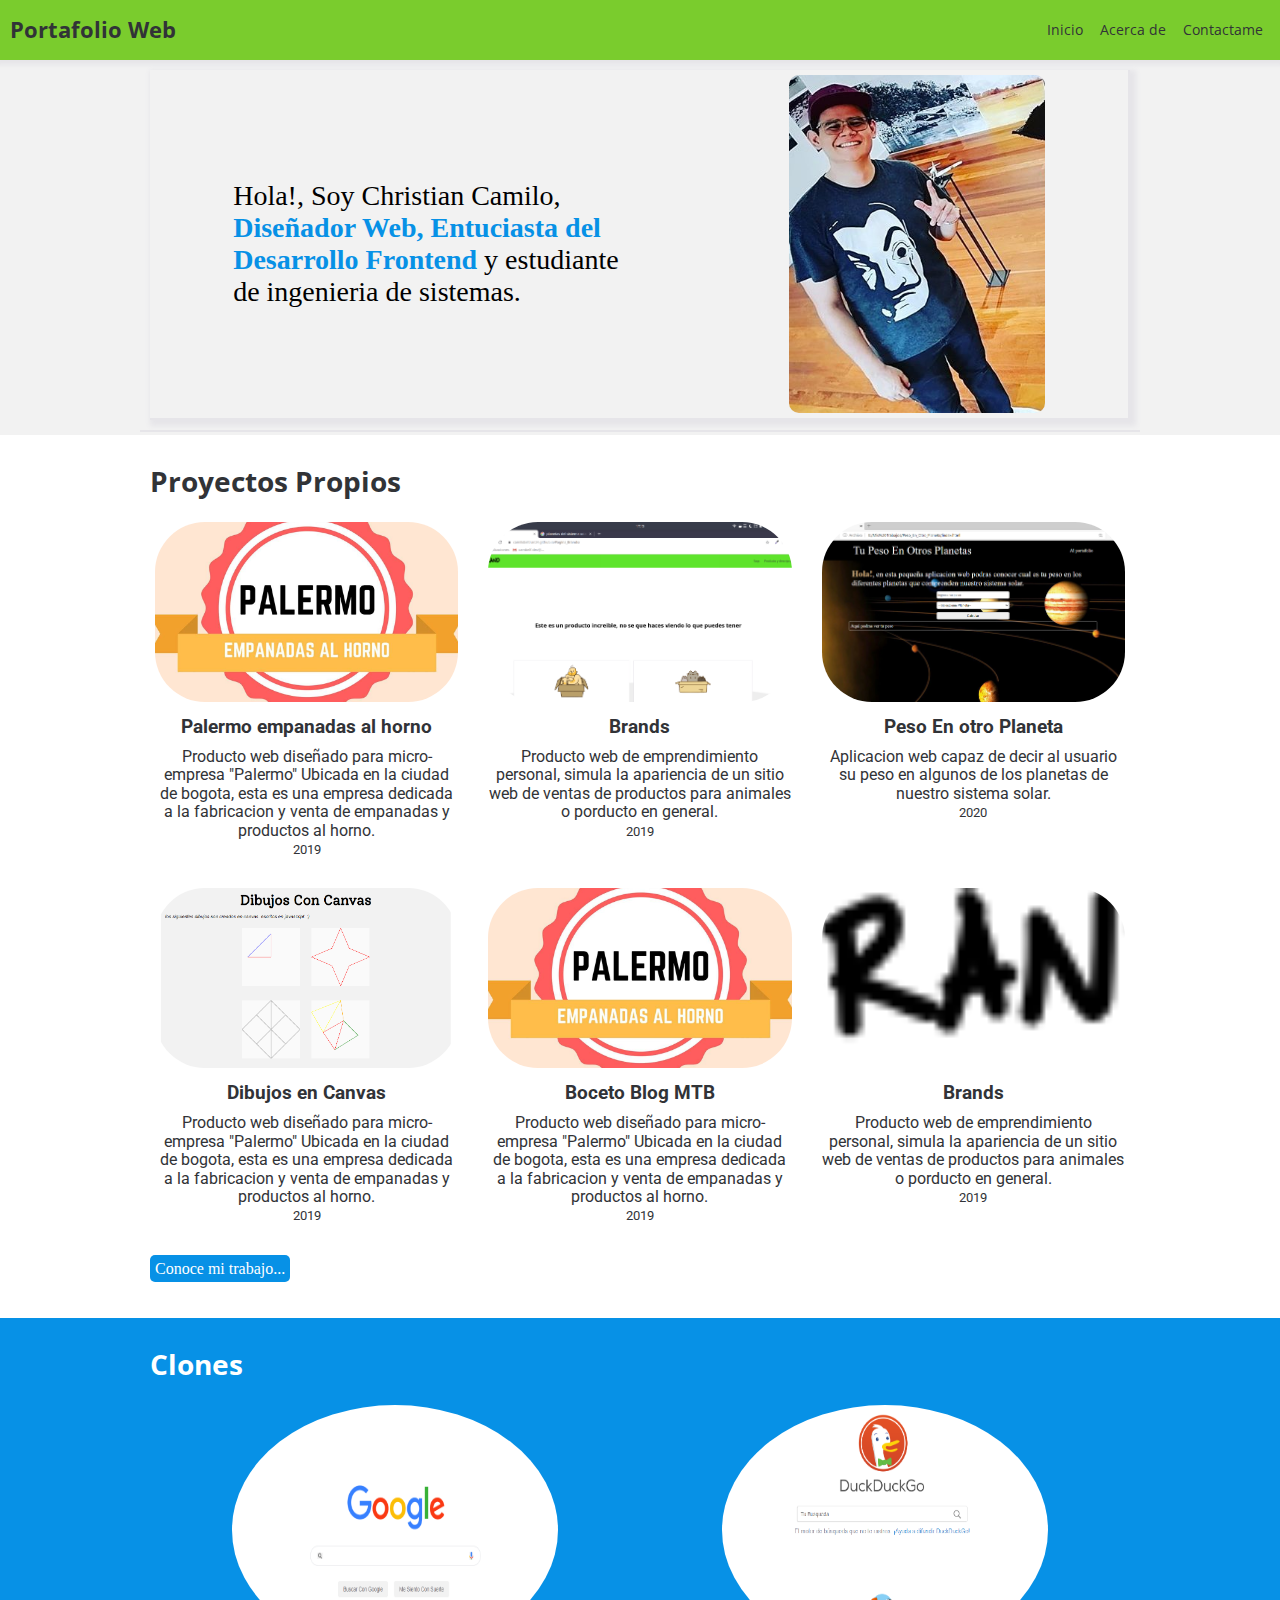
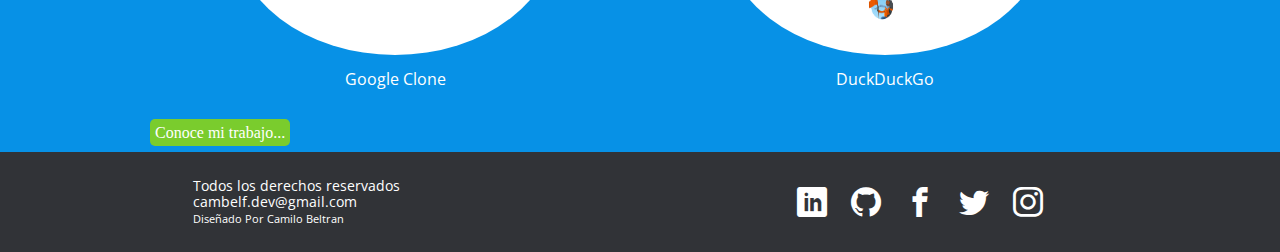
==== index.html @ e839fa32 "carga de archivos" ====
<!DOCTYPE html>
<html lang="en">
<head>
  <meta charset="UTF-8">
  <meta name="viewport" content="width=device-width, initial-scale=1.0">
  <meta http-equiv="X-UA-Compatible" content="ie=edge">
  <link rel="stylesheet" href="css/index.css">
  <link rel="stylesheet" href="css/style.css">
  <link rel="stylesheet" href="css/animation.css">
  <link rel="stylesheet" href="css/normalize.css">
  <link href="https://fonts.googleapis.com/css?family=Open+Sans:300,400,400i,700|Roboto&display=swap" rel="stylesheet">
  <title>Christian Camilo Beltran - Portafolio</title>
</head>
<body>
  <!-- Empieza el Header -->
    <header class="header fadeInDown">
      <h1 class="titulo-header">
        Portafolio Web
      </h1>
      <nav class="contenedor-menu">
          <a href="index.html">Inicio</a>
          <a href="acerca_de.html">Acerca de</a>
          <a href="contactame.html">Contactame</a>
      </nav>
    </header>
  <!-- Aqui acaba el Header -->


  <!-- Empíeza el Main -->
    <div class="main-container">

        <!-- Seccion de presentacion personal -->
      <section class="presentacion fadeInDown">
        <p>
          Hola!, Soy Christian Camilo,<span> Diseñador Web, Entuciasta del Desarrollo Frontend</span> y estudiante de ingenieria de sistemas.
        </p>
        <img class="foto-principal" src="img/MAIN.png" alt="Christian Camilo">
      </section>
        <!-- acaba seccion de presentacio personal -->
    </div>


        <!-- Emṕieza seccion proyectos -->
    <section class="proyectos fadeIn">
      <div class="main-container">
        <h2>
          Proyectos Propios
        </h2>
        <div class="contenedor-proyectos grid-container fadeInUp">
          <a href="https://camilobeltran24.github.io/PalermoBoceto-1/" class="proyecto item">
            <img src="img/palermo_logo.jpg" alt="">
            <div class="descripcion-proyecto">
              <h3>
                Palermo empanadas al horno
              </h3>
              <p>
                Producto web diseñado para micro-empresa "Palermo" Ubicada en la ciudad de bogota, esta es una empresa dedicada a la fabricacion y venta de empanadas y productos al horno.
              </p>
              <p><small>2019</small></p>
            </div>
          </a>
          <a href="https://camilobeltran24.github.io/Pagina_Brands/" class="proyecto item">
            <img src="img/capturabrands.png" alt="Imagen de pagina Brands">
            <div class="descripcion-proyecto">
              <h3>
                Brands
              </h3>
              <p>
                Producto web de emprendimiento personal, simula la apariencia de un sitio web de ventas de productos para animales o porducto en general.
              </p>
              <p><small>2019</small></p>
            </div>
          </a>
          <a href="#" class="proyecto item">
            <img src="img/peso_otros_planetas.png" alt="Fotografia Peso en otros planetas">
            <div class="descripcion-proyecto">
              <h3>
                Peso En otro Planeta
              </h3>
              <p>
                Aplicacion web capaz de decir al usuario su peso en algunos de los planetas de nuestro sistema solar.
              </p>
              <p><small>2020</small></p>
            </div>
          </a>
          <a href="#" class="proyecto item">
            <img src="img/canvas1.png" alt="">
            <div class="descripcion-proyecto">
              <h3>
                Dibujos en Canvas
              </h3>
              <p>
                Producto web diseñado para micro-empresa "Palermo" Ubicada en la ciudad de bogota, esta es una empresa dedicada a la fabricacion y venta de empanadas y productos al horno.
              </p>
              <p><small>2019</small></p>
            </div>
          </a>
          <a href="https://camilobeltran24.github.io/BlogMTB/" class="proyecto item">
            <img src="img/palermo_logo.jpg" alt="">
            <div class="descripcion-proyecto">
              <h3>
                Boceto Blog MTB
              </h3>
              <p>
                Producto web diseñado para micro-empresa "Palermo" Ubicada en la ciudad de bogota, esta es una empresa dedicada a la fabricacion y venta de empanadas y productos al horno.
              </p>
              <p><small>2019</small></p>
            </div>
          </a>
          <a href="https://camilobeltran24.github.io/Pagina_Brands/" class="proyecto item">
            <img src="img/logoBrands.png" alt="Imagen de pagina Brands">
            <div class="descripcion-proyecto">
              <h3>
                Brands
              </h3>
              <p>
                Producto web de emprendimiento personal, simula la apariencia de un sitio web de ventas de productos para animales o porducto en general.
              </p>
              <p><small>2019</small></p>
            </div>
          </a>
        </div>
        <p><a href="">Conoce mi trabajo...</a></p>
      </div>
    </section>
        <!-- Acaba seccion proyectos -->


        <!-- Empieza seccion Replicas -->
    <section class="proyectos-replicas">
     
      <div class="main-container">
        <h2>Clones</h2>
        <div class="clones_container fadeInUp">
          <div class="clone">
            <img src="img/google_clone.png" alt="">
            <a href="https://camilobeltran24.github.io/Google_Clone/">Google Clone</a>
          </div>
          <div class="clone">
            <img src="img/Duckduckgo.png" alt="">
            <a href="https://camilobeltran24.github.io/DuckDuckGo_clone/">DuckDuckGo</a>
          </div>
        </div> 
        <a href="">Conoce mi trabajo...</a>
    </section>
        <!-- Acaba el secction Replicas -->


    <!-- Empieza la seccion footer -->
    <footer>
      <div class="derechos">
        <p>Todos los derechos reservados</p>
        <p><a href="mailto:cambelf.dev@gmail.com">cambelf.dev@gmail.com</a></p>
        <small>Diseñado Por Camilo Beltran</small>
      </div>
      <div class="redes_sociales">
        <a href="https://www.linkedin.com/in/camilobeltran24" class="icon-linkedin"></a>
        <a href="https://github.com/CamiloBeltran24" class="icon-github"></a>
        <a href="https://www.facebook.com/camilobf#_" class="icon-facebook"></a>
        <a href="https://twitter.com/CamiloBeltran" class="icon-twitter"></a>
        <a href="https://www.instagram.com/camilobeltran24/" class="icon-instagram"></a>
      </div>
    </footer>
    <!--  Acaba el footer -->
    <!-- Acaba el Main -->
</body>
</html>
---- css/index.css ----
:root{
    --green-color:#7ACC2D;
    --white-color:white;
    --black-color:#313337;

/* Espaciado */
    --space:10px;

/* Tipografias */
    --normal:12px;

/* Box Shadow */
--box:0 0 5px 5px #e6e5e9;

    /*------------- variables */
}
*{
  margin: 0;
  padding: 0;
  box-sizing: border-box;
}
body{
  background-color: #f2f2f2;
}
.header{
  background-color: var(--green-color);
  width: 100%;
  height: 60px;
  display: flex;
  justify-content: space-between;
  align-items: center;
  padding: 0 0 0 10px;
  color: var(--black-color);
  box-shadow: var(--box);
}
.header h1{
  font-size: 22px;
  font-family: 'Open Sans', sans-serif;
}
.header .contenedor-menu{
  width: 250px;
  height: 100%;
  display: flex;
  justify-content: space-evenly;
  align-items: center;
}

.header .contenedor-menu a{
  display: block;
  text-decoration: none;
  line-height: 60px;
  color: var(--black-color);
  font-size: 14px;
  font-family: 'Open Sans', sans-serif;
}
.header .contenedor-menu a:hover{
  color: white;
}
.main-container{
  width: 100%;
  max-width: 1000px;
  margin: auto;
  border-bottom: 2px solid #e6e5e9;
  padding: 10px;
}
.proyectos > .main-container >p{
  margin: 30px 0;
}
.proyectos > .main-container >p> a{
  color:white;
  background-color: #0791e6;
  padding: 5px;
  border-radius: 5px;
  text-decoration: none;
}
.main-container .presentacion{
  width: 100%;
  height: 350px;
  display: flex;
  justify-content: space-around;
  align-items: center;
  padding: 5px;
  border: 2px solid #e6e5e9;
  border-top: none;
  border-left: none;
  box-shadow: 3px 3px 5px 3px #e6e5e9;
}
.main-container .presentacion p{
  width: 400px;
  font-size: 28px;
}
.main-container .presentacion p span{
  color:#0791e6;
  font-weight: 600;
}
.main-container .presentacion .foto-principal{
  height: 100%;
  border-radius: 10px;
}

        /* Empieza seccion Proyectos */
.proyectos {
  background-color:white;
  width: 100%;
  height:auto;
  margin-top: 3px;
  color: var(--black-color);
}
.proyectos .main-container{
  height: 100%;
  border: none;

}
.proyectos .main-container h2{
  font-size: 28px;
  margin:20px 0;
  font-family: 'Open Sans', sans-serif;
}
.proyectos .main-container .grid-container{
  display: grid;
  grid-template-columns: repeat(3, 1fr);
  grid-template-rows: 2;
  grid-gap: 20px;
}
.proyectos .main-container .grid-container .item{
  /* display: block;
  width: 100%;
  height: 100%; */
  text-align: center;
  padding: 5px;
  cursor: pointer;
  text-decoration: none;
  color: var(--black-color);
  font-family: "Roboto";
}
.proyectos .main-container .grid-container .item img{
  width: 100%;
  height: 180px;
  object-fit: cover;
  border-radius: 50px;
}
.proyectos .main-container .grid-container .item .descripcion-proyecto h3{
  margin: 10px;
}
          /* Acaba seccion proyectos*/

.proyectos-replicas{
  width: 100%;
  height: auto;
  background-color:#0791e6;
}
.proyectos-replicas .main-container{
  border: none;
}
.proyectos-replicas .main-container .clones_container{
  display: flex;
  justify-content: space-around;
  align-items: center;
  margin-bottom: 30px;
}
.proyectos-replicas>.main-container>a{
  color:white;
  background-color: var(--green-color);
  padding: 5px;
  border-radius: 5px;
  text-decoration: none;
 
}
.proyectos-replicas .main-container h2{
  display: block;
  font-size: 28px;
  color:var(--white-color);
  font-weight: 700;
  margin-top: 20px;
  margin-bottom: 20px;
  font-family: 'Open Sans', sans-serif;
}
.proyectos-replicas .main-container .clone{
  width: 326px;
  text-align: center;
  margin: 5px;
}
.proyectos-replicas .main-container .clone img{
  width: 100%;
  height: 250px;;
  border-radius: 50%;
  margin-bottom: 10px;;
}
.proyectos-replicas .main-container .clone a{
  color:var(--white-color);
  text-decoration: none;
  font-family: 'Open Sans', sans-serif;
}
/* Acaba seccion Clones */

/* ------------- Empieza Footer----------- */
footer{
  display: flex;
  width: 100%;
  height: 100px;
  background-color: var(--black-color);
  justify-content: space-around;
  align-items: center;
  color: var(--white-color);
  font-family: 'Open Sans', sans-serif;
}
footer .derechos{
  font-size: 14px;
}
footer .derechos p a{
  color:var(--white-color);
  text-decoration: none;
  font-family: 'Open Sans', sans-serif;
}
footer .redes_sociales{
  width: 300px;

}
footer .redes_sociales a{
  color: white;
  font-size: 30px;
  text-decoration: none;
  padding: 10px;
  box-sizing: border-box;
  border-radius: 5px;
}
.icon-linkedin:hover{
  background-color: #0077b5;
}
.icon-github:hover{
  background-color: #4078c0;
}
.icon-facebook:hover{
  background-color: #3b5998;
}
.icon-twitter:hover{
  background-color: #1da1f2;
}
.icon-instagram:hover{
  background-color:#405de6 ;
}
---- css/style.css ----
@font-face {
  font-family: 'icomoon';
  src:  url('../fonts/icomoon.eot?s6m8f2');
  src:  url('../fonts/icomoon.eot?s6m8f2#iefix') format('embedded-opentype'),
    url('../fonts/icomoon.ttf?s6m8f2') format('truetype'),
    url('../fonts/icomoon.woff?s6m8f2') format('woff'),
    url('../fonts/icomoon.svg?s6m8f2#icomoon') format('svg');
  font-weight: normal;
  font-style: normal;
  font-display: block;
}

[class^="icon-"], [class*=" icon-"] {
  /* use !important to prevent issues with browser extensions that change fonts */
  font-family: 'icomoon' !important;
  speak: none;
  font-style: normal;
  font-weight: normal;
  font-variant: normal;
  text-transform: none;
  line-height: 1;

  /* Better Font Rendering =========== */
  -webkit-font-smoothing: antialiased;
  -moz-osx-font-smoothing: grayscale;
}

.icon-facebook:before {
  content: "\ea90";
}
.icon-instagram:before {
  content: "\ea92";
}
.icon-twitter:before {
  content: "\ea96";
}
.icon-github:before {
  content: "\eab0";
}
.icon-linkedin:before {
  content: "\eac9";
}
---- css/animation.css ----
.fadeIn
{
    -webkit-animation-duration: 4s;
    animation-duration: 4s;
    -webkit-animation-fill-mode: both;
    animation-fill-mode: both;
    -webkit-animation-name: fadeIn;
    animation-name: fadeIn;
}
@keyframes fadeIn
{
    from{
        opacity: 0;
    }
    to {
        opacity: 1;
    }
}
.fadeInDown
{
    -webkit-animation-duration: 1s;
    animation-duration: 1s;
    -webkit-animation-fill-mode: both;
    animation-fill-mode: both;
    -webkit-animation-name: fadeInDown;
    animation-name: fadeInDown;
}
@keyframes fadeInDown 
{
    from{
        opacity: 0;
        -webkit-transform: translate3d(0,-100%,0);
        transform:translate3d(0,-100%,0);
    }
    to {
        opacity: 1;
        -webkit-transform: translate3d(0,0,0);
        transform:translate3d(0,0,0);
    }
}
.fadeInUp
{
    -webkit-animation-duration: 1s;
    animation-duration: 1s;
    -webkit-animation-fill-mode: both;
    animation-fill-mode: both;
    -webkit-animation-name: fadeInUp;
    animation-name: fadeInUp;
}
@keyframes fadeInUp 
{
    from{
        opacity: 0;
        -webkit-transform: translate3d(0,100%,0);
        transform:translate3d(0,100%,0);
    }
    to {
        opacity: 1;
        -webkit-transform: translate3d(0,0,0);
        transform:translate3d(0,0,0);
    }
}
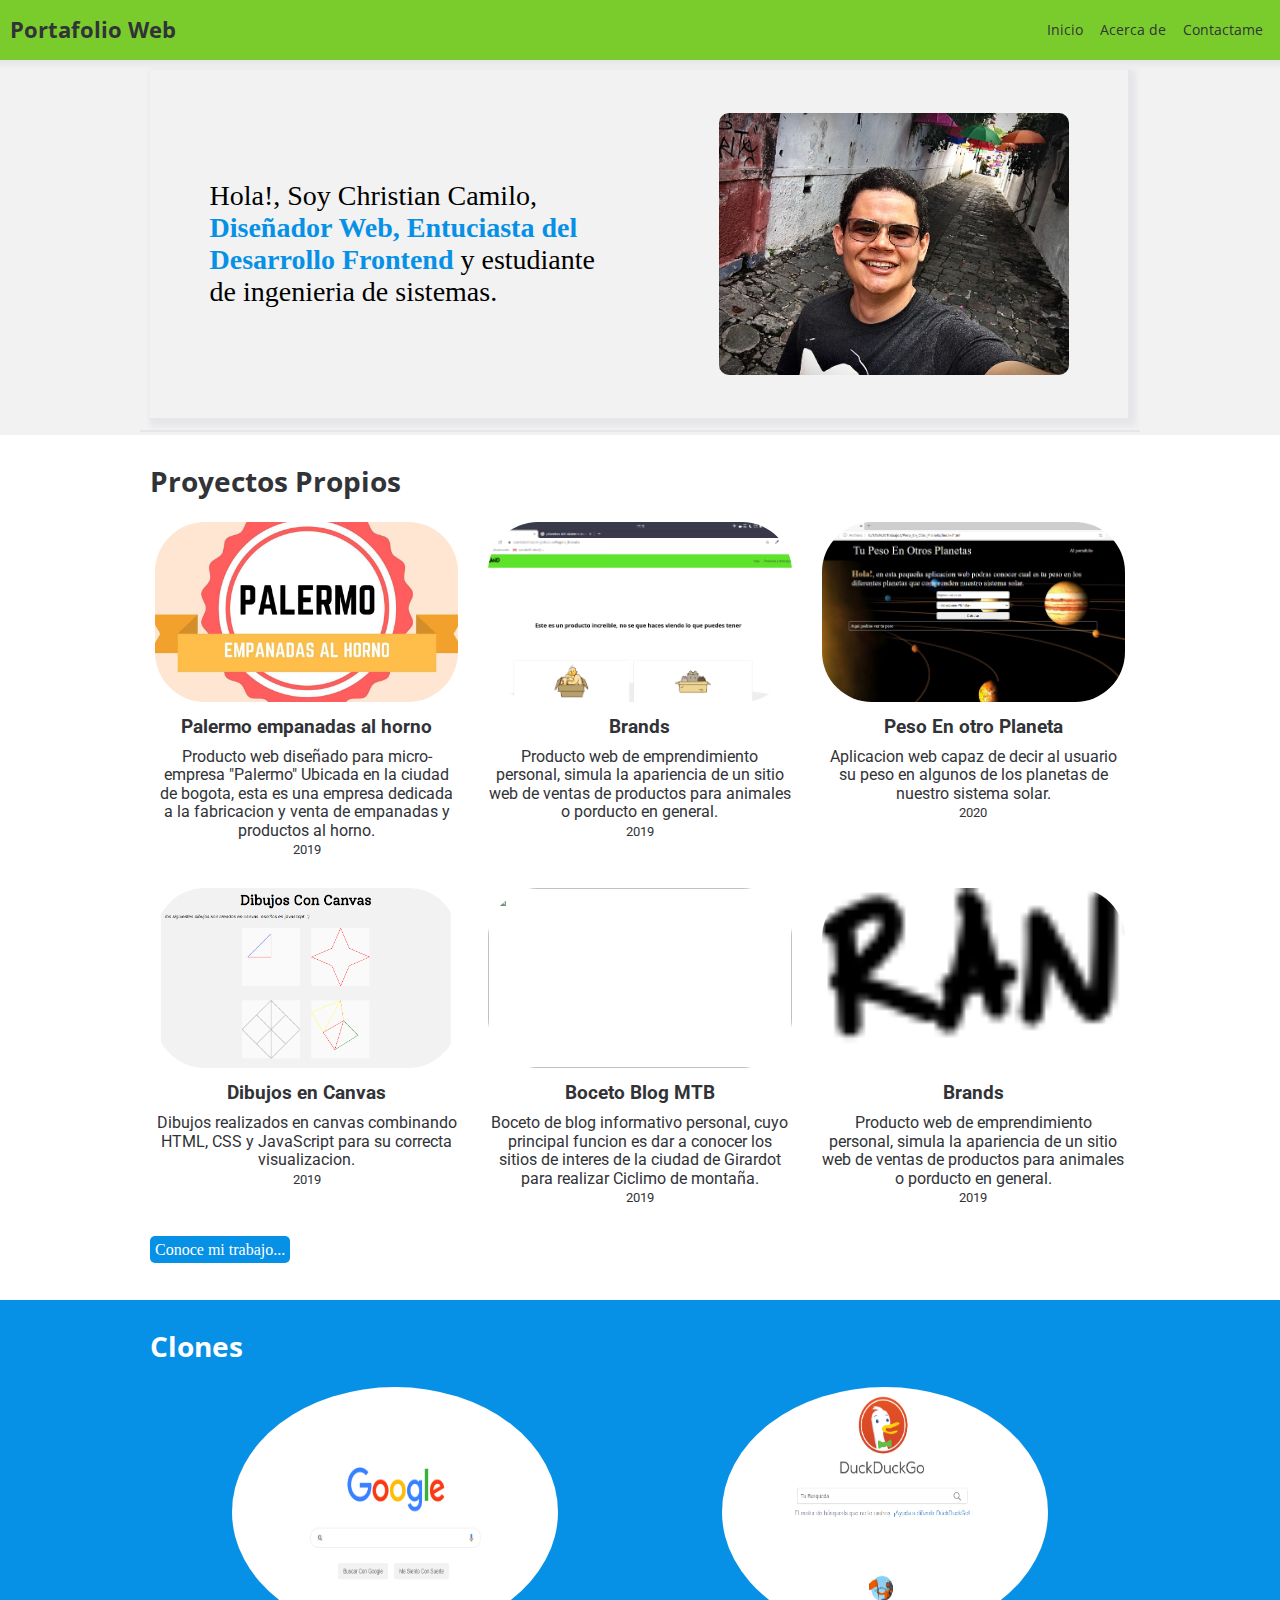
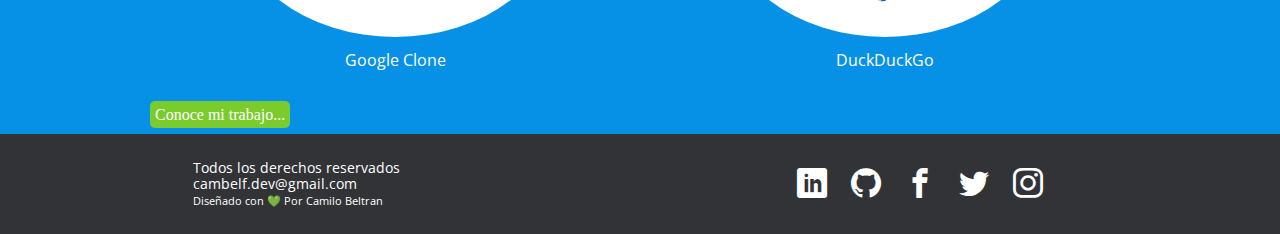
==== commit 378248d7: "actualizacion de portafolio" ====
--- a/index.html
+++ b/index.html
@@ -19,7 +19,7 @@
       </h1>
       <nav class="contenedor-menu">
           <a href="index.html">Inicio</a>
-          <a href="acerca_de.html">Acerca de</a>
+          <a href="acercade.html">Acerca de</a>
           <a href="contactame.html">Contactame</a>
       </nav>
     </header>
@@ -34,7 +34,7 @@
         <p>
           Hola!, Soy Christian Camilo,<span> Diseñador Web, Entuciasta del Desarrollo Frontend</span> y estudiante de ingenieria de sistemas.
         </p>
-        <img class="foto-principal" src="img/MAIN.png" alt="Christian Camilo">
+        <img class="foto-principal" src="img/fotoCv.JPG" alt="Christian Camilo">
       </section>
         <!-- acaba seccion de presentacio personal -->
     </div>
@@ -46,7 +46,10 @@
         <h2>
           Proyectos Propios
         </h2>
+        
         <div class="contenedor-proyectos grid-container fadeInUp">
+
+
           <a href="https://camilobeltran24.github.io/PalermoBoceto-1/" class="proyecto item">
             <img src="img/palermo_logo.jpg" alt="">
             <div class="descripcion-proyecto">
@@ -59,6 +62,8 @@
               <p><small>2019</small></p>
             </div>
           </a>
+
+
           <a href="https://camilobeltran24.github.io/Pagina_Brands/" class="proyecto item">
             <img src="img/capturabrands.png" alt="Imagen de pagina Brands">
             <div class="descripcion-proyecto">
@@ -71,6 +76,8 @@
               <p><small>2019</small></p>
             </div>
           </a>
+
+
           <a href="#" class="proyecto item">
             <img src="img/peso_otros_planetas.png" alt="Fotografia Peso en otros planetas">
             <div class="descripcion-proyecto">
@@ -83,6 +90,8 @@
               <p><small>2020</small></p>
             </div>
           </a>
+
+
           <a href="#" class="proyecto item">
             <img src="img/canvas1.png" alt="">
             <div class="descripcion-proyecto">
@@ -90,23 +99,27 @@
                 Dibujos en Canvas
               </h3>
               <p>
-                Producto web diseñado para micro-empresa "Palermo" Ubicada en la ciudad de bogota, esta es una empresa dedicada a la fabricacion y venta de empanadas y productos al horno.
+                Dibujos realizados en canvas combinando HTML, CSS y JavaScript para su correcta visualizacion.
               </p>
               <p><small>2019</small></p>
             </div>
           </a>
+
+
           <a href="https://camilobeltran24.github.io/BlogMTB/" class="proyecto item">
-            <img src="img/palermo_logo.jpg" alt="">
+            <img src="img/" alt="">
             <div class="descripcion-proyecto">
               <h3>
                 Boceto Blog MTB
               </h3>
               <p>
-                Producto web diseñado para micro-empresa "Palermo" Ubicada en la ciudad de bogota, esta es una empresa dedicada a la fabricacion y venta de empanadas y productos al horno.
+                Boceto de blog informativo personal, cuyo principal funcion es dar a conocer los sitios de interes de la ciudad de Girardot para realizar Ciclimo de montaña. 
               </p>
               <p><small>2019</small></p>
             </div>
           </a>
+
+
           <a href="https://camilobeltran24.github.io/Pagina_Brands/" class="proyecto item">
             <img src="img/logoBrands.png" alt="Imagen de pagina Brands">
             <div class="descripcion-proyecto">
@@ -151,7 +164,7 @@
       <div class="derechos">
         <p>Todos los derechos reservados</p>
         <p><a href="mailto:cambelf.dev@gmail.com">cambelf.dev@gmail.com</a></p>
-        <small>Diseñado Por Camilo Beltran</small>
+        <small>Diseñado con &#128154; Por Camilo Beltran</small>
       </div>
       <div class="redes_sociales">
         <a href="https://www.linkedin.com/in/camilobeltran24" class="icon-linkedin"></a>
--- a/css/index.css
+++ b/css/index.css
@@ -94,7 +94,7 @@
   font-weight: 600;
 }
 .main-container .presentacion .foto-principal{
-  height: 100%;
+  width: 350px;
   border-radius: 10px;
 }
 
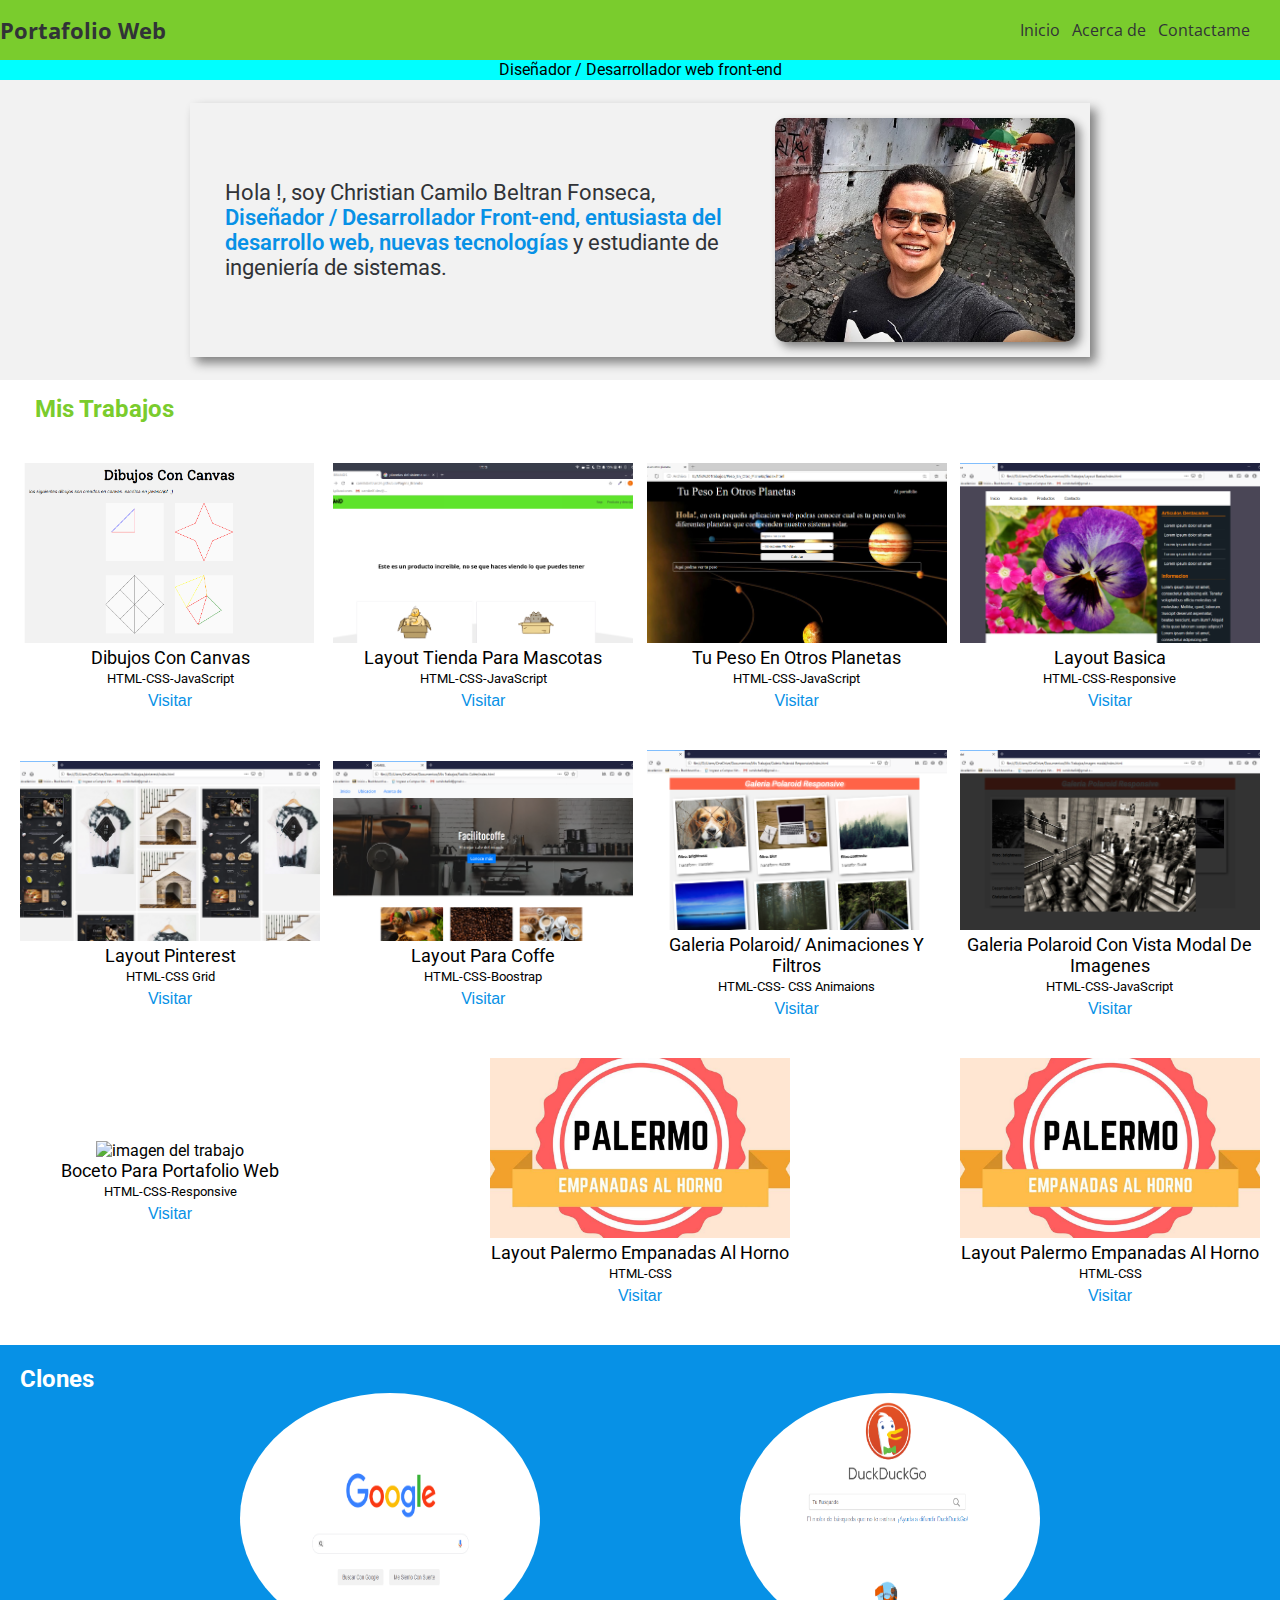
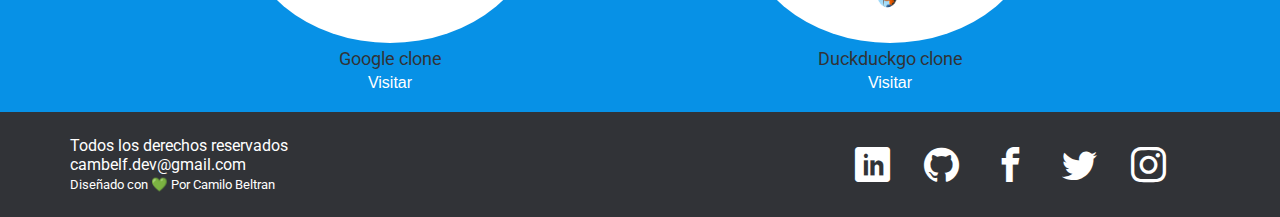
==== commit 42acb419: "Actualizacion mas reciente, se corrige la apariencia para escritorio" ====
--- a/index.html
+++ b/index.html
@@ -1,180 +1,210 @@
 <!DOCTYPE html>
-<html lang="en">
+<html lang="es">
 <head>
   <meta charset="UTF-8">
   <meta name="viewport" content="width=device-width, initial-scale=1.0">
   <meta http-equiv="X-UA-Compatible" content="ie=edge">
-  <link rel="stylesheet" href="css/index.css">
-  <link rel="stylesheet" href="css/style.css">
-  <link rel="stylesheet" href="css/animation.css">
-  <link rel="stylesheet" href="css/normalize.css">
+  <link rel="stylesheet" href="./css/index.css">
+  <link rel="stylesheet" href="./css/animation.css">
   <link href="https://fonts.googleapis.com/css?family=Open+Sans:300,400,400i,700|Roboto&display=swap" rel="stylesheet">
   <title>Christian Camilo Beltran - Portafolio</title>
 </head>
 <body>
   <!-- Empieza el Header -->
+  <i class="icon-menu burger-button" id="burger-menu"></i>
+
     <header class="header fadeInDown">
       <h1 class="titulo-header">
         Portafolio Web
       </h1>
-      <nav class="contenedor-menu">
+      <!-- Menu para Celulares -->
+      <nav class="menu">
+        <ul>
+          <li><a href="index.html">Inicio</a></li>
+          <li><a href="acercade.html">Acerca de</a></li>
+          <li><a href="contactame.html">Contactame</a></li>
+        </ul>
+      </nav>
+      <!-- Acaba menu para celulares -->
+
+      <!-- menu para Laptops y Desktop -->
+      <nav class="menu-laptop">
           <a href="index.html">Inicio</a>
           <a href="acercade.html">Acerca de</a>
           <a href="contactame.html">Contactame</a>
       </nav>
+      
     </header>
   <!-- Aqui acaba el Header -->
-
-
-  <!-- Empíeza el Main -->
-    <div class="main-container">
-
-        <!-- Seccion de presentacion personal -->
-      <section class="presentacion fadeInDown">
-        <p>
-          Hola!, Soy Christian Camilo,<span> Diseñador Web, Entuciasta del Desarrollo Frontend</span> y estudiante de ingenieria de sistemas.
-        </p>
-        <img class="foto-principal" src="img/fotoCv.JPG" alt="Christian Camilo">
-      </section>
-        <!-- acaba seccion de presentacio personal -->
-    </div>
-
-
-        <!-- Emṕieza seccion proyectos -->
-    <section class="proyectos fadeIn">
-      <div class="main-container">
-        <h2>
-          Proyectos Propios
-        </h2>
-        
-        <div class="contenedor-proyectos grid-container fadeInUp">
-
-
-          <a href="https://camilobeltran24.github.io/PalermoBoceto-1/" class="proyecto item">
-            <img src="img/palermo_logo.jpg" alt="">
-            <div class="descripcion-proyecto">
-              <h3>
-                Palermo empanadas al horno
-              </h3>
-              <p>
-                Producto web diseñado para micro-empresa "Palermo" Ubicada en la ciudad de bogota, esta es una empresa dedicada a la fabricacion y venta de empanadas y productos al horno.
-              </p>
-              <p><small>2019</small></p>
-            </div>
-          </a>
-
-
-          <a href="https://camilobeltran24.github.io/Pagina_Brands/" class="proyecto item">
-            <img src="img/capturabrands.png" alt="Imagen de pagina Brands">
-            <div class="descripcion-proyecto">
-              <h3>
-                Brands
-              </h3>
-              <p>
-                Producto web de emprendimiento personal, simula la apariencia de un sitio web de ventas de productos para animales o porducto en general.
-              </p>
-              <p><small>2019</small></p>
-            </div>
-          </a>
-
-
-          <a href="#" class="proyecto item">
-            <img src="img/peso_otros_planetas.png" alt="Fotografia Peso en otros planetas">
-            <div class="descripcion-proyecto">
-              <h3>
-                Peso En otro Planeta
-              </h3>
-              <p>
-                Aplicacion web capaz de decir al usuario su peso en algunos de los planetas de nuestro sistema solar.
-              </p>
-              <p><small>2020</small></p>
-            </div>
-          </a>
-
-
-          <a href="#" class="proyecto item">
-            <img src="img/canvas1.png" alt="">
-            <div class="descripcion-proyecto">
-              <h3>
-                Dibujos en Canvas
-              </h3>
-              <p>
-                Dibujos realizados en canvas combinando HTML, CSS y JavaScript para su correcta visualizacion.
-              </p>
-              <p><small>2019</small></p>
-            </div>
-          </a>
-
-
-          <a href="https://camilobeltran24.github.io/BlogMTB/" class="proyecto item">
-            <img src="img/" alt="">
-            <div class="descripcion-proyecto">
-              <h3>
-                Boceto Blog MTB
-              </h3>
-              <p>
-                Boceto de blog informativo personal, cuyo principal funcion es dar a conocer los sitios de interes de la ciudad de Girardot para realizar Ciclimo de montaña. 
-              </p>
-              <p><small>2019</small></p>
-            </div>
-          </a>
-
-
-          <a href="https://camilobeltran24.github.io/Pagina_Brands/" class="proyecto item">
-            <img src="img/logoBrands.png" alt="Imagen de pagina Brands">
-            <div class="descripcion-proyecto">
-              <h3>
-                Brands
-              </h3>
-              <p>
-                Producto web de emprendimiento personal, simula la apariencia de un sitio web de ventas de productos para animales o porducto en general.
-              </p>
-              <p><small>2019</small></p>
-            </div>
-          </a>
-        </div>
-        <p><a href="">Conoce mi trabajo...</a></p>
-      </div>
-    </section>
-        <!-- Acaba seccion proyectos -->
-
-
-        <!-- Empieza seccion Replicas -->
-    <section class="proyectos-replicas">
-     
-      <div class="main-container">
-        <h2>Clones</h2>
-        <div class="clones_container fadeInUp">
-          <div class="clone">
-            <img src="img/google_clone.png" alt="">
-            <a href="https://camilobeltran24.github.io/Google_Clone/">Google Clone</a>
-          </div>
-          <div class="clone">
-            <img src="img/Duckduckgo.png" alt="">
-            <a href="https://camilobeltran24.github.io/DuckDuckGo_clone/">DuckDuckGo</a>
-          </div>
-        </div> 
-        <a href="">Conoce mi trabajo...</a>
-    </section>
-        <!-- Acaba el secction Replicas -->
-
-
-    <!-- Empieza la seccion footer -->
-    <footer>
-      <div class="derechos">
-        <p>Todos los derechos reservados</p>
-        <p><a href="mailto:cambelf.dev@gmail.com">cambelf.dev@gmail.com</a></p>
-        <small>Diseñado con &#128154; Por Camilo Beltran</small>
-      </div>
-      <div class="redes_sociales">
-        <a href="https://www.linkedin.com/in/camilobeltran24" class="icon-linkedin"></a>
-        <a href="https://github.com/CamiloBeltran24" class="icon-github"></a>
-        <a href="https://www.facebook.com/camilobf#_" class="icon-facebook"></a>
-        <a href="https://twitter.com/CamiloBeltran" class="icon-twitter"></a>
-        <a href="https://www.instagram.com/camilobeltran24/" class="icon-instagram"></a>
-      </div>
-    </footer>
-    <!--  Acaba el footer -->
-    <!-- Acaba el Main -->
+<!-- div con descripcion de profesion -->
+  <div class="profesionDescription fadeInDown">
+    <p>
+      Diseñador / Desarrollador web front-end
+    </p>
+  </div>
+  <!-- Finaliza div con descripcion de profesion -->
+
+  <!-- Empieza seccion presentacion -->
+  <section class="presentation-container fadeInDown">
+    <div class="presentation">
+      <p>
+        Hola !, soy Christian Camilo Beltran Fonseca, <span>Diseñador / Desarrollador Front-end, entusiasta del desarrollo web, nuevas
+        tecnologías</span> y estudiante de ingenier&iacutea de sistemas.
+      </p>
+      <img class="foto-perfil" src="./img/fotoCv.JPG" alt="Foto Christian Camilo Beltran">
+    </div>
+  </section>
+<!-- Finaliza seccion de presentacion -->
+
+
+<!-- Empieza Seccion de trabajos -->
+<section class="trabajos fadeIn">
+  <h2> Mis Trabajos</h2>
+  <div class="trabajos-container">
+    <div class="trabajo">
+      <img src="./img/canvas1.png" alt="Imagen de proyecto">
+      <p>
+        Dibujos con canvas
+      </p>
+      <small>HTML-CSS-JavaScript</small>
+      <a href="#">Visitar</a>
+    </div>
+
+    <div class="trabajo">
+      <img src="./img/capturabrands.png" alt="imagen del trabajo">
+      <p>
+        Layout Tienda Para Mascotas
+      </p>
+      <small>HTML-CSS-JavaScript</small>
+      <a href="#">Visitar</a>
+    </div>
+
+    <div class="trabajo">
+      <img src="./img/peso_otros_planetas.png" alt="imagen del trabajo">
+      <p>
+       Tu peso en otros planetas 
+      </p>
+      <small>HTML-CSS-JavaScript</small>
+      <a href="#">Visitar</a>
+    </div>
+
+    <div class="trabajo">
+      <img src="./img/LayoutBasica.png" alt="imagen del trabajo">
+      <p>
+        Layout basica
+      </p>
+      <small>HTML-CSS-Responsive</small>
+      <a href="#">Visitar</a>
+    </div>
+
+    <div class="trabajo">
+      <img src="./img/pinterest.png" alt="imagen del trabajo">
+      <p>
+        Layout pinterest
+      </p>
+      <small>HTML-CSS Grid</small>
+      <a href="#">Visitar</a>
+    </div>
+
+    <div class="trabajo">
+      <img src="./img/coffe.png" alt="imagen del trabajo">
+      <p>
+        layout para coffe
+      </p>
+      <small>HTML-CSS-Boostrap</small>
+      <a href="#">Visitar</a>
+    </div>
+
+    <div class="trabajo">
+      <img src="./img/galeria-polaroid.png" alt="imagen del trabajo">
+      <p>
+        Galeria polaroid/ animaciones y filtros
+      </p>
+      <small>HTML-CSS- CSS Animaions</small>
+      <a href="#">Visitar</a>
+    </div>
+
+    <div class="trabajo">
+      <img src="./img/galeria-vist-modal.png" alt="imagen del trabajo">
+      <p>
+        Galeria Polaroid con vista modal de imagenes
+      </p>
+      <small>HTML-CSS-JavaScript</small>
+      <a href="#">Visitar</a>
+    </div>
+
+    <div class="trabajo">
+      <img src="./img/boceto-portafolio#2.png" alt="imagen del trabajo">
+      <p>
+        Boceto para portafolio web
+      </p>
+      <small>HTML-CSS-Responsive</small>
+      <a href="#">Visitar</a>
+    </div>
+
+    <div class="trabajo">
+      <img src="./img/palermo_logo.jpg" alt="imagen del trabajo">
+      <p>
+        Layout palermo empanadas al horno
+      </p>
+      <small>HTML-CSS</small>
+      <a href="#">Visitar</a>
+    </div>
+
+    <div class="trabajo">
+      <img src="./img/palermo_logo.jpg" alt="imagen del trabajo">
+      <p>
+        Layout palermo empanadas al horno
+      </p>
+      <small>HTML-CSS</small>
+      <a href="#">Visitar</a>
+    </div>
+
+  </div>
+</section>
+<!-- Finaliza Seccion de trabajos -->
+
+<!-- Empieza la secciones de clones -->
+<section class="clones fadeIn">
+  <h2>Clones</h2>
+  <div class="clones-container">
+    <div class="clon">
+      <img src="./img/google_clone.png" alt="Imagen de clom">
+      <p>Google clone</p>
+      <a href="">Visitar</a>
+    </div>
+
+    <div class="clon">
+      <img src="./img/Duckduckgo.png" alt="Imagen de clom">
+      <p>Duckduckgo clone</p>
+      <a href="">Visitar</a>
+    </div>
+  </div>
+</section>  
+
+<!-- Finaliza la seccion de clones -->
+
+
+
+<!-- Empieza el Footer -->
+
+<footer class="footer fadeInUp">
+
+  <div class="derechos">
+    <p>Todos los derechos reservados</p>
+    <p><a href="mailto:cambelf.dev@gmail.com">cambelf.dev@gmail.com</a></p>
+    <small>Diseñado con &#128154; Por Camilo Beltran</small>
+  </div>
+  <div class="redes_sociales">
+    <a target="_blanck" href="https://www.linkedin.com/in/camilobeltran24" class="icon-linkedin"></a>
+    <a target="_blanck" href="https://github.com/CamiloBeltran24" class="icon-github"></a>
+    <a target="_blanck" href="https://www.facebook.com/camilobf#_" class="icon-facebook"></a>
+    <a target="_blanck" href="https://twitter.com/CamiloBeltran" class="icon-twitter"></a>
+    <a target="_blanck" href="https://www.instagram.com/camilobeltran24/" class="icon-instagram"></a>
+  </div>
+</footer>
+
+<!-- Finaliza el footer -->
+  <script src="./js/index.js"></script>
 </body>
 </html>
--- a/css/index.css
+++ b/css/index.css
@@ -19,9 +19,81 @@
   padding: 0;
   box-sizing: border-box;
 }
+@font-face {
+  font-family: 'icomoon';
+  src:  url('../fonts/icomoon.eot?v9yto');
+  src:  url('../fonts/icomoon.eot?v9yto#iefix') format('embedded-opentype'),
+    url('../fonts/icomoon.ttf?v9yto') format('truetype'),
+    url('../fonts/icomoon.woff?v9yto') format('woff'),
+    url('../fonts/icomoon.svg?v9yto#icomoon') format('svg');
+  font-weight: normal;
+  font-style: normal;
+  font-display: block;
+}
+
+[class^="icon-"], [class*=" icon-"] {
+  /* use !important to prevent issues with browser extensions that change fonts */
+  font-family: 'icomoon' !important;
+  speak: none;
+  font-style: normal;
+  font-weight: normal;
+  font-variant: normal;
+  text-transform: none;
+  line-height: 1;
+
+  /* Better Font Rendering =========== */
+  -webkit-font-smoothing: antialiased;
+  -moz-osx-font-smoothing: grayscale;
+}
+.menu{
+  display: none;
+}
+
+.icon-menu:before {
+  content: "\e9bd";
+}
+.icon-facebook:before {
+  content: "\ea90";
+}
+.icon-instagram:before {
+  content: "\ea92";
+}
+.icon-twitter:before {
+  content: "\ea96";
+}
+.icon-github:before {
+  content: "\eab0";
+}
+.icon-linkedin:before {
+  content: "\eac9";
+}
+
+
 body{
-  background-color: #f2f2f2;
-}
+  font-family: 'Roboto', sans-serif;
+  margin: 0;
+}
+
+/*Empieza menu de navegacion para moviles*/
+.burger-button{
+  width: 40px;
+  height: 40px;
+  border-radius: 50%;
+  background-color:var(--green-color);
+  line-height: 50px;
+  text-align: center;
+  position:fixed;
+  display: none;
+  right: 5px;
+  top: 5px;
+  color:var(--black-color);
+  z-index: 4;
+  font-size: 30px;
+}
+
+
+/*Acaba menu de navegacion para moviles*/
+/*Desarrollo del web site*/
 .header{
   background-color: var(--green-color);
   width: 100%;
@@ -29,201 +101,192 @@
   display: flex;
   justify-content: space-between;
   align-items: center;
-  padding: 0 0 0 10px;
+  font-family: 'Open sans', sans-serif;
   color: var(--black-color);
-  box-shadow: var(--box);
 }
 .header h1{
   font-size: 22px;
-  font-family: 'Open Sans', sans-serif;
-}
-.header .contenedor-menu{
+}
+.menu-laptop{
   width: 250px;
   height: 100%;
   display: flex;
-  justify-content: space-evenly;
-  align-items: center;
-}
-
-.header .contenedor-menu a{
-  display: block;
+  justify-content: space-between;
+  align-items: center;
+  padding: 10px;
+  margin-right: 20px;
+}
+.menu-laptop a{
+  color: var(--black-color);
   text-decoration: none;
-  line-height: 60px;
+  font-size: 16px;
+}
+.menu-laptop a:hover{
+  color: var(--white-color);
+}
+
+
+.profesionDescription{
+  width: 100%;
+  text-align: center;
+  background-color:cyan;
+  height: 20px;
+}
+.profesionDescription p{
+  line-height: 20px;
+}
+
+/* Seccion de presentacion personal */
+.presentation-container{
+  background-color: #f2f2f2;
+  width: 100%;
+  height: 300px;
+  display: flex;
+  align-items: center;
+}
+.presentation{
+  width: 900px;
+  box-shadow: 6px 6px 10px gray;
+  margin: auto;
+  padding: 15px;
+  display: flex;
+  justify-content: space-between;
+  align-items: center;
+
+}
+.presentation p{
   color: var(--black-color);
-  font-size: 14px;
-  font-family: 'Open Sans', sans-serif;
-}
-.header .contenedor-menu a:hover{
-  color: white;
-}
-.main-container{
-  width: 100%;
-  max-width: 1000px;
-  margin: auto;
-  border-bottom: 2px solid #e6e5e9;
-  padding: 10px;
-}
-.proyectos > .main-container >p{
-  margin: 30px 0;
-}
-.proyectos > .main-container >p> a{
-  color:white;
-  background-color: #0791e6;
-  padding: 5px;
-  border-radius: 5px;
-  text-decoration: none;
-}
-.main-container .presentacion{
-  width: 100%;
-  height: 350px;
-  display: flex;
-  justify-content: space-around;
-  align-items: center;
-  padding: 5px;
-  border: 2px solid #e6e5e9;
-  border-top: none;
-  border-left: none;
-  box-shadow: 3px 3px 5px 3px #e6e5e9;
-}
-.main-container .presentacion p{
-  width: 400px;
-  font-size: 28px;
-}
-.main-container .presentacion p span{
-  color:#0791e6;
+  width: 500px;
+  margin: 0 20px;
+  font-size: 22px;
+}
+.presentation span{
+  color: #0791e6;
   font-weight: 600;
 }
-.main-container .presentacion .foto-principal{
-  width: 350px;
+.foto-perfil{
+  width: 300px;
+  box-shadow: 5px 5px 10px gray;
   border-radius: 10px;
 }
-
-        /* Empieza seccion Proyectos */
-.proyectos {
-  background-color:white;
-  width: 100%;
-  height:auto;
-  margin-top: 3px;
-  color: var(--black-color);
-}
-.proyectos .main-container{
-  height: 100%;
-  border: none;
-
-}
-.proyectos .main-container h2{
-  font-size: 28px;
-  margin:20px 0;
-  font-family: 'Open Sans', sans-serif;
-}
-.proyectos .main-container .grid-container{
-  display: grid;
-  grid-template-columns: repeat(3, 1fr);
-  grid-template-rows: 2;
-  grid-gap: 20px;
-}
-.proyectos .main-container .grid-container .item{
-  /* display: block;
-  width: 100%;
-  height: 100%; */
+/* Finaliza seccion de presentacion personal */
+
+.trabajos{
+  width: 100%;
+}
+.trabajos h2{
+  margin: 15px 0 0 35px;
+  color: var(--green-color);
+}
+.trabajos-container{
+  width: 100%;
+  display: flex;
+  justify-content: space-between;
+  align-items: center;
+  flex-wrap: wrap;
+  padding: 20px;
+  box-sizing: border-box;
+}
+.trabajo{
+  width: 300px;
   text-align: center;
-  padding: 5px;
-  cursor: pointer;
-  text-decoration: none;
-  color: var(--black-color);
-  font-family: "Roboto";
-}
-.proyectos .main-container .grid-container .item img{
+  margin: 20px 0;
+  font-family: 'Roboto',sans-serif;
+
+}
+.trabajo p{
+  text-transform: capitalize;
+  font-size: 18px;
+}
+.trabajo img{
   width: 100%;
   height: 180px;
   object-fit: cover;
-  border-radius: 50px;
-}
-.proyectos .main-container .grid-container .item .descripcion-proyecto h3{
-  margin: 10px;
-}
-          /* Acaba seccion proyectos*/
-
-.proyectos-replicas{
-  width: 100%;
-  height: auto;
+}
+.trabajo a{
+  display: block;
+  color: #0791e6;
+  text-decoration: none;
+  margin-top: 5px;
+  font-family:'Open-sans',sans-serif;
+}
+
+/* Seccion Clones */
+.clones{
+  width: 100%;
   background-color:#0791e6;
-}
-.proyectos-replicas .main-container{
-  border: none;
-}
-.proyectos-replicas .main-container .clones_container{
+  margin: auto;
+  padding: 20px;
+}
+.clones h2{
+  color: var(--white-color);
+}
+.clones-container{
+  width: 100%;
+  max-width: 1000px;
   display: flex;
   justify-content: space-around;
-  align-items: center;
-  margin-bottom: 30px;
-}
-.proyectos-replicas>.main-container>a{
+  margin: auto;
+}
+.clon{
+ display: flex;
+ flex-direction: column;
+ align-items: center;
+
+}
+.clon img{
+  width: 300px;
+  height: 250px;
+  border-radius: 100%;
+}
+.clones p{
+  margin:5px 0;
+  color: var(--black-color);
+  font-size: 18px;
+}
+.clones a{
+  display: block;
+  color: var(--white-color);
+  text-decoration: none;
+  font-family:'Open-sans',sans-serif;
+}
+.clones a:hover{
+  color:yellow;
+  text-decoration: underline;
+}
+/* Finaliza seccion clones */
+
+/* footer */
+.footer{
+  width: 100%;
+  display: flex;
+  justify-content: space-between;
+  align-items: center;
+  background-color: var(--black-color);
+  color: var(--white-color);
+  padding: 20px;
+}
+.footer a{
   color:white;
-  background-color: var(--green-color);
-  padding: 5px;
-  border-radius: 5px;
   text-decoration: none;
- 
-}
-.proyectos-replicas .main-container h2{
-  display: block;
-  font-size: 28px;
-  color:var(--white-color);
-  font-weight: 700;
-  margin-top: 20px;
-  margin-bottom: 20px;
-  font-family: 'Open Sans', sans-serif;
-}
-.proyectos-replicas .main-container .clone{
-  width: 326px;
+}
+.footer .derechos{
+  margin-left: 50px;
+}
+.footer .redes_sociales{
+  box-sizing: border-box;
+  width: 500px;
   text-align: center;
-  margin: 5px;
-}
-.proyectos-replicas .main-container .clone img{
-  width: 100%;
-  height: 250px;;
-  border-radius: 50%;
-  margin-bottom: 10px;;
-}
-.proyectos-replicas .main-container .clone a{
-  color:var(--white-color);
-  text-decoration: none;
-  font-family: 'Open Sans', sans-serif;
-}
-/* Acaba seccion Clones */
-
-/* ------------- Empieza Footer----------- */
-footer{
-  display: flex;
-  width: 100%;
-  height: 100px;
-  background-color: var(--black-color);
-  justify-content: space-around;
-  align-items: center;
-  color: var(--white-color);
-  font-family: 'Open Sans', sans-serif;
-}
-footer .derechos{
-  font-size: 14px;
-}
-footer .derechos p a{
-  color:var(--white-color);
-  text-decoration: none;
-  font-family: 'Open Sans', sans-serif;
-}
-footer .redes_sociales{
-  width: 300px;
-
-}
-footer .redes_sociales a{
-  color: white;
-  font-size: 30px;
-  text-decoration: none;
-  padding: 10px;
+}
+.footer .redes_sociales a{
+  font-size: 35px;
+  padding: 15px;
+  border-radius: 10px;
+  display: inline-block;
   box-sizing: border-box;
-  border-radius: 5px;
-}
+  
+}
+
 .icon-linkedin:hover{
   background-color: #0077b5;
 }
@@ -237,5 +300,58 @@
   background-color: #1da1f2;
 }
 .icon-instagram:hover{
-  background-color:#405de6 ;
+  background-color: #405de6;
+}
+
+/* Finaliza footer */
+
+@media screen and (max-width: 767px) {
+
+  /* Menu de celulares y tablet */
+  .burger-button{
+    display:block;
+  }
+  .menu-laptop{
+    display: none;
+  }
+  .menu{
+    position:fixed;
+    background-color: var(--green-color);
+    right: -100%;
+    top: 0;
+    z-index: 3;
+    width: 100vw;
+    height: 100vh;
+    display: flex;
+    align-items: center;
+    justify-content: center;
+    font-size: 1.5em;
+    opacity: .9;
+    transition-duration: .3s;
+  }
+  .menu.is-active{  /* Este selector indica que cuando el elemento tenga las dos clases.*/
+    right: 0;
+  }
+  .menu ul{
+    display: flex;
+    width: 100%;
+    height: 50%;
+    flex-direction: column;
+    justify-content: flex-start;
+    align-items: center;
+    list-style: none;
+  }
+  .menu ul li{
+    padding: 20px;
+    box-sizing: border-box;
+  }
+  .menu ul li a{
+    color : var(--black-color);
+    font-family: 'Roboto', sans-serif;
+    text-decoration: none;
+  }
+  .menu ul li a:hover{
+    color:var(--white-color)
+  }
+  /* Finaliacion del menu de navegacion para moviles */
 }